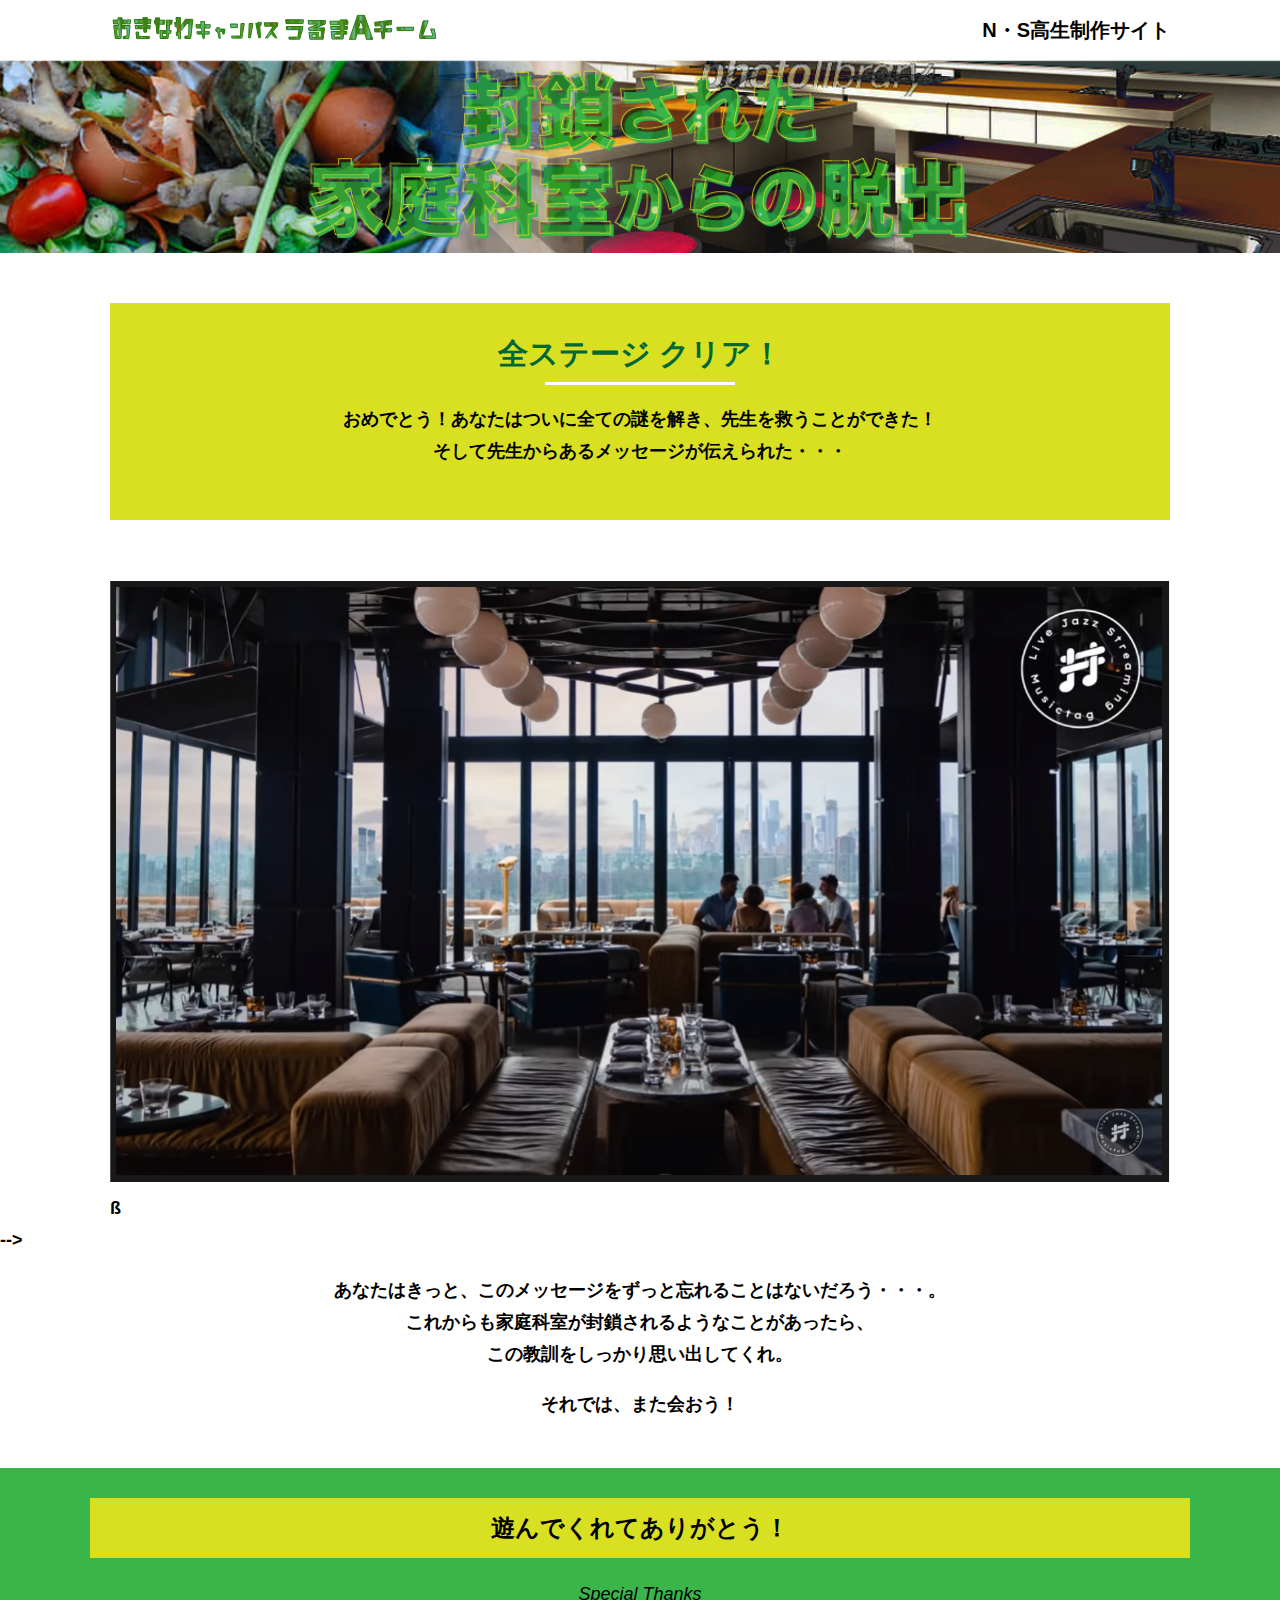
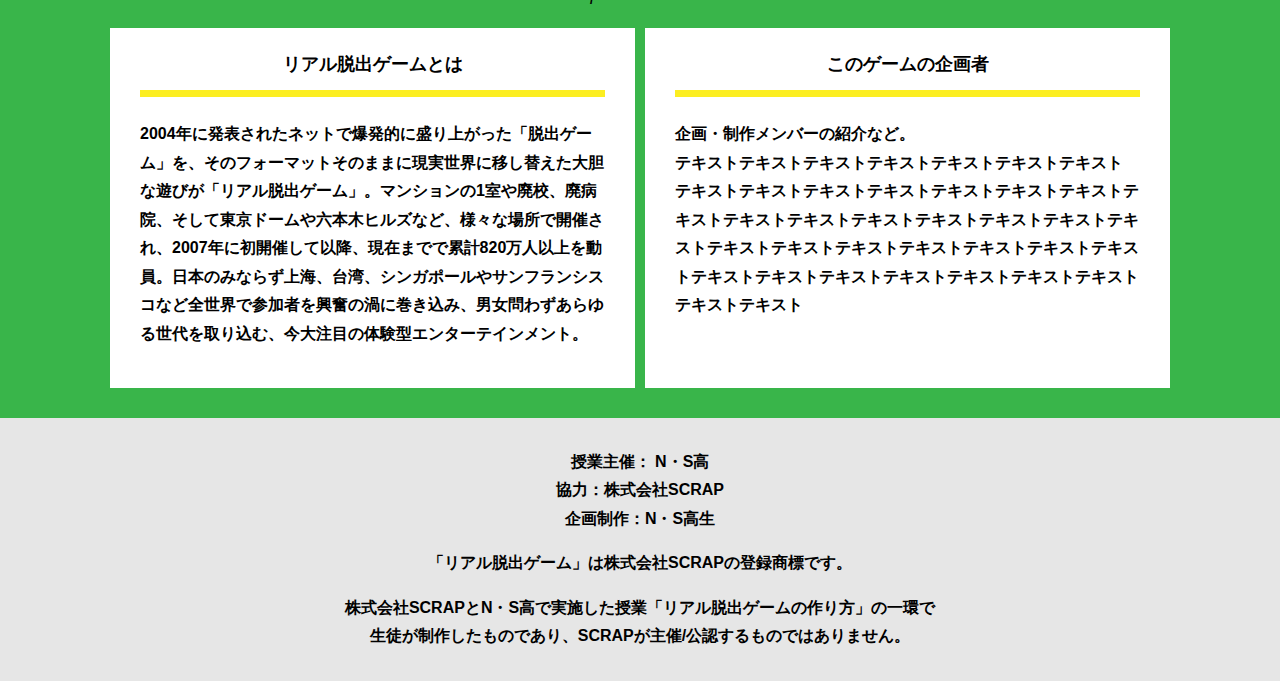
==== final.html @ edc66b6e "Add files via upload" ====
<!DOCTYPE html>
<html lang="ja">
<head>
  <meta charset="UTF-8">
  <meta http-equiv="X-UA-Compatible" content="IE=edge">
  <meta name="viewport" content="width=device-width, initial-scale=1.0">
  <title>封鎖された家庭科室からの脱出 │ Project N</title>
  <link rel="stylesheet" href="assets/css/normalize.css">
  <link rel="stylesheet" href="assets/css/style.css">
</head>
<body>
  <header class="header">
    <div class="container">
      <div class="header__logo"><img src="assets/images/logo.svg" alt="チームロゴ"></div>
      <div class="header__name">N・S高生制作サイト</div>
    </div>
  </header>
  <main class="main final-page">
    <!-- タイトルエリア　ここから -->
    <h1 class="main-title"><img src="assets/images/main-image.png" alt="封鎖された家庭科室からの脱出"></h1>
    <!-- タイトルエリア　ここまで -->
    <section class="section">
      <div class="container">
        <div class="box bg-color--subcolor">
          <h2 class="section-title--border">全ステージ クリア！</h2>
          <p class="text-center">おめでとう！あなたはついに全ての謎を解き、先生を救うことができた！<br>
            そして先生からあるメッセージが伝えられた・・・</p>
        </div>
      </div>
    </section>
    <section class="section">
      <div class="container">
          <figure class="image__container">
             <img src="assets/images/stage.png" alt="">
          </figure>

<!--  YouTube貼り付け
            <div class="youtube__container">
              <div class="youtube">
                <iframe width="560" height="315" src="https://www.youtube.com/embed/IRyJe-0Uie0?controls=0" title="YouTube video player" frameborder="0" allow="accelerometer; autoplay; clipboard-write; encrypted-media; gyroscope; picture-in-picture" allowfullscreen></iframe>
              </div>
            </div>
Youtube貼り付けここまで-->
          ß
      </div>
         -->
        <p class="text-center">あなたはきっと、このメッセージをずっと忘れることはないだろう・・・。<br>
          これからも家庭科室が封鎖されるようなことがあったら、<br>
          この教訓をしっかり思い出してくれ。</p>
        <p class="text-center">それでは、また会おう！</p>
      </div>
    </section>
    <section class="section bg-color--keycolor">
      <div class="container">
        <h2 class="section-title">遊んでくれてありがとう！</h2>
        <p class="font-eng text-center">Special Thanks</p>
        <div class="row">
          <div class="column">
            <div class="card">
              <h3 class="card__title">リアル脱出ゲームとは</h3>
              <p class="card__content">2004年に発表されたネットで爆発的に盛り上がった「脱出ゲーム」を、そのフォーマットそのままに現実世界に移し替えた大胆な遊びが「リアル脱出ゲーム」。マンションの1室や廃校、廃病院、そして東京ドームや六本木ヒルズなど、様々な場所で開催され、2007年に初開催して以降、現在までで累計820万人以上を動員。日本のみならず上海、台湾、シンガポールやサンフランシスコなど全世界で参加者を興奮の渦に巻き込み、男女問わずあらゆる世代を取り込む、今大注目の体験型エンターテインメント。</p>
            </div>
          </div>
          <div class="column">
            <div class="card">
              <h3 class="card__title">このゲームの企画者</h3>
              <p class="card__content">企画・制作メンバーの紹介など。<br>
                テキストテキストテキストテキストテキストテキストテキスト<br>
                テキストテキストテキストテキストテキストテキストテキストテキストテキストテキストテキストテキストテキストテキストテキストテキストテキストテキストテキストテキストテキストテキストテキストテキストテキストテキストテキストテキストテキストテキストテキスト</p>
            </div>
          </div>
        </div>
      </div>
    </section>
  </main>
  <footer class="footer section bg-color--gray">
    <div class="container">
        <p class="text-center">授業主催： N・S高<br>協力：株式会社SCRAP<br>企画制作：N・S高生</p>
        <p class="text-center">「リアル脱出ゲーム」は株式会社SCRAPの登録商標です。</p>
        <p class="text-center">株式会社SCRAPとN・S高で実施した授業「リアル脱出ゲームの作り方」の一環で<br>生徒が制作したものであり、SCRAPが主催/公認するものではありません。</p>
    </div>
  </footer>
</body>
</html>
---- assets/css/style.css ----
@charset "UTF-8";
/****************************
 * 共通CSSのテンプレートです。
*****************************/
*,
*::before,
*::after {
  -webkit-box-sizing: border-box;
          box-sizing: border-box;
}

html {
  font-size: 18px;
  -webkit-box-sizing: border-box;
          box-sizing: border-box;
}

body {
  overflow-x: hidden;
  font-family: "游ゴシック体", "Yu Gothic", YuGothic, "ヒラギノ角ゴ Pro", "Hiragino Kaku Gothic Pro", "メイリオ", "Meiryo", sans-serif;
  font-size: 18px;
  line-height: 1.77778;
  font-weight: bold;
  text-decoration: none;
  border: none;
  list-style: none;
  color: #000;
  margin: 0;
}

img {
  width: 100%;
}

figure {
  margin: 0;
}

figcaption {
  margin-top: 30px;
  font-size: 14px;
}

@media screen and (max-width: 767px) {
  figcaption {
    font-size: 13px;
  }
}

input[type=text] {
  font-size: 18px;
  border: none;
  padding: 25px 35px;
  display: block;
  margin: 0 auto;
  max-width: 580px;
  width: 100%;
}

::-webkit-input-placeholder {
  color: #999;
}

:-ms-input-placeholder {
  color: #999;
}

::-ms-input-placeholder {
  color: #999;
}

::placeholder {
  color: #999;
}

button {
  cursor: pointer;
  display: block;
  border: none;
  margin: 0 auto;
  background-color: #006837;
  color: #fff;
  width: 287px;
  height: 55px;
}

/*******************
* Layout
*******************/
.section {
  padding-top: 30px;
  padding-bottom: 30px;
}

.section--clear {
  /* ステージクリア画面 */
  position: fixed;
  display: none;
  /* 読み込み時に一瞬表示されるのを防ぐ */
  -webkit-box-pack: center;
      -ms-flex-pack: center;
          justify-content: center;
  -webkit-box-align: center;
      -ms-flex-align: center;
          align-items: center;
  top: 0;
  bottom: 0;
  left: 0;
  right: 0;
  z-index: 200;
}

.section--clear.isClear {
  display: -webkit-box;
  display: -ms-flexbox;
  display: flex;
}

.container {
  width: 1100px;
  padding-left: 20px;
  padding-right: 20px;
  margin: 0 auto;
}

@media screen and (max-width: 1100px) {
  .container {
    width: calc(100% - 40px);
  }
}

.row {
  display: -webkit-box;
  display: -ms-flexbox;
  display: flex;
  -ms-flex-line-pack: stretch;
      align-content: stretch;
  gap: 10px;
}

.row + .row {
  margin-top: 20px;
}

.column {
  width: 100%;
}

.card {
  background-color: #fff;
  margin-bottom: 20px;
  height: 100%;
}

.card__title {
  font-size: 18px;
  text-align: center;
  margin: 0;
  padding: 20px 30px;
  position: relative;
  cursor: pointer;
}

.card__content {
  -webkit-transition: all 0.3s;
  transition: all 0.3s;
  font-size: 16px;
  padding: 20px 30px;
  margin: 0;
  position: relative;
}

.card__content::before {
  display: block;
  content: '';
  width: calc(100% - 60px);
  height: 7px;
  background-color: #fcee21;
  position: absolute;
  top: -10px;
  left: 30px;
}

.hint-page .card {
  height: auto;
}

.hint-page .card__content {
  display: none;
  text-align: center;
}

.hint-page .card__arrow {
  position: absolute;
  top: calc(50% - 12px);
  right: 45px;
  -webkit-transform: rotate(90deg);
          transform: rotate(90deg);
  -webkit-transition: all 0.3s;
  transition: all 0.3s;
  fill: #009245;
  width: 12px;
  height: 24px;
}

.hint-page .card.is-open .card__content {
  display: block;
}

.hint-page .card.is-open .card__arrow {
  -webkit-transform: rotate(-90deg);
          transform: rotate(-90deg);
}

.box {
  padding: 35px 30px;
}

.youtube {
  position: relative;
  width: 100%;
  padding-top: 56.25%;
}

.youtube iframe {
  position: absolute;
  top: 0;
  left: 0;
  width: 100%;
  height: 100%;
}

.youtube__container {
  max-width: 800px;
  margin: 0 auto;
}

/*********************
* Color
*********************/
.bg-color--keycolor {
  background-color: #39b54a;
}

.bg-color--subcolor {
  background-color: #d9e021;
}

.bg-color--gray {
  background-color: #e6e6e6;
}

/*********************
* title
**********************/
.main-title {
  margin: 0;
}

.sub-title {
  text-align: center;
  font-size: 18px;
  line-height: 1.66667;
}

.sub-title__bg {
  background-color: #fcee21;
  padding-left: 1rem;
  padding-right: 1rem;
}

.section-title {
  font-size: 24px;
  line-height: 1.75;
  text-align: center;
  padding: 9px 20px;
  background-color: #d9e021;
  margin: 0 -20px 20px -20px;
}

.section-title__stage {
  display: inline-block;
  margin-right: 2rem;
}

.section-title--keycolorlight {
  background-color: #8cc63f;
}

.section-title--keycolorlight .section-title__stage {
  color: #fff;
}

.section-title--keycolor {
  background-color: #39b54a;
}

.section-title--story {
  width: 330px;
  margin: 0 auto 20px;
}

.section-title--border {
  position: relative;
  font-size: 30px;
  text-align: center;
  line-height: 1.06667;
  margin: 0;
  padding-bottom: 15px;
  color: #006837;
}

.section-title--border::after {
  position: absolute;
  bottom: 0;
  left: calc(50% - 95px);
  display: block;
  content: '';
  background-color: #fff;
  height: 2.6px;
  width: 190px;
}

/******************
* text
******************/
.font-eng {
  font-style: italic;
  font-weight: normal;
}

/*************************
* Button
*************************/
.btn {
  display: block;
  text-decoration: none;
  cursor: pointer;
  background-color: #006837;
  color: #fff;
  font-size: 24px;
  line-height: 1.54167;
  text-align: center;
  padding: 11.5px;
  width: calc(100% - 40px);
  max-width: 700px;
  margin: 10px auto;
  position: relative;
}

.btn:hover {
  opacity: 0.7;
}

.btn__arrow {
  position: absolute;
  top: calc(50% - 12px);
  right: 15px;
  fill: #fff;
  width: 12px;
  height: 24px;
}

/****************
* header
*****************/
.header {
  background-color: #fff;
  height: 60px;
}

.header .container {
  display: -webkit-box;
  display: -ms-flexbox;
  display: flex;
  -webkit-box-pack: justify;
      -ms-flex-pack: justify;
          justify-content: space-between;
  -webkit-box-align: center;
      -ms-flex-align: center;
          align-items: center;
  height: 100%;
}

.header__logo {
  width: 330px;
  height: 42px;
}

.header__name {
  font-size: 20px;
  line-height: 1.1;
}

.footer {
  font-size: 16px;
}

.footer p:first-child {
  margin-top: 0;
}

.footer p:last-child {
  margin-bottom: 0;
}

/********************
* main
********************/
.story__note {
  margin: 0;
}

.story__note__outer {
  width: 860px;
  display: -webkit-box;
  display: -ms-flexbox;
  display: flex;
  padding: 20px;
  margin: 20px auto;
  -webkit-box-pack: center;
      -ms-flex-pack: center;
          justify-content: center;
}

@media screen and (max-width: 940px) {
  .story__note__outer {
    width: 100%;
  }
}

.stage-column__container + .stage-column__container {
  border-top: 2px solid #fff;
}

.answer {
  font-size: 18px;
  margin-bottom: 20px;
  line-height: 80px;
  word-spacing: 20px;
}

.err-message {
  color: #c1272d;
  font-size: 18px;
  text-align: center;
}

.link-hint {
  text-align: center;
  display: block;
  margin-top: 20px;
}

.clear-message {
  background-color: #d9e021;
  padding: 30px 30px 60px;
  position: relative;
}

.clear-message__title {
  position: relative;
  display: block;
  text-align: center;
  color: #006837;
  font-size: 30px;
  padding-bottom: 10px;
  margin-bottom: 35px;
}

.clear-message__title::after {
  content: '';
  position: absolute;
  display: block;
  width: 183px;
  height: 2px;
  background-color: #fff;
  bottom: 0;
  left: calc(50% - (183px/2));
}

.clear-message__content {
  text-align: center;
}

.clear-message__btn {
  position: absolute;
  bottom: -30px;
  left: calc(50% - 144px);
  width: 288px;
  margin: 0;
}

/********************
* Utility
********************/
.text-center {
  text-align: center;
}

.text-left {
  text-align: left;
}

.text-right {
  text-align: right;
}

.hidden {
  display: none;
}
/*# sourceMappingURL=style.css.map */
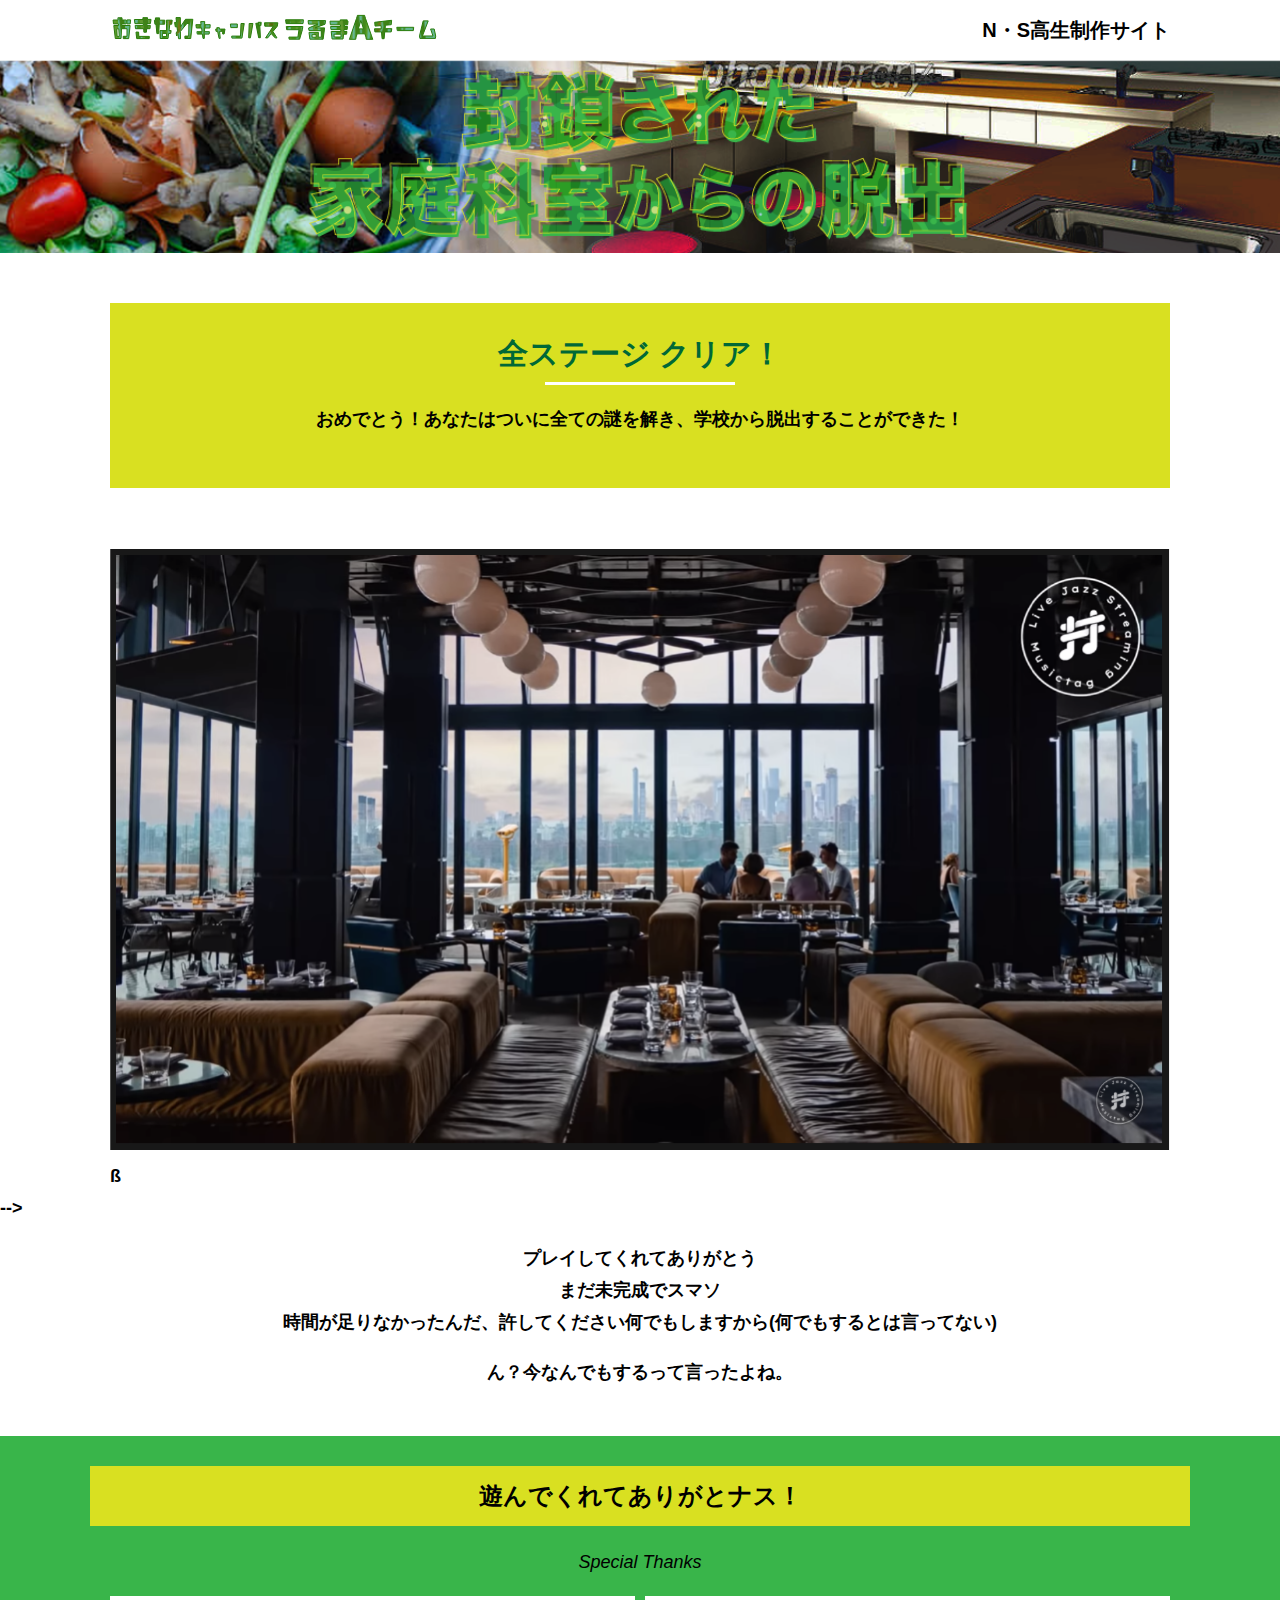
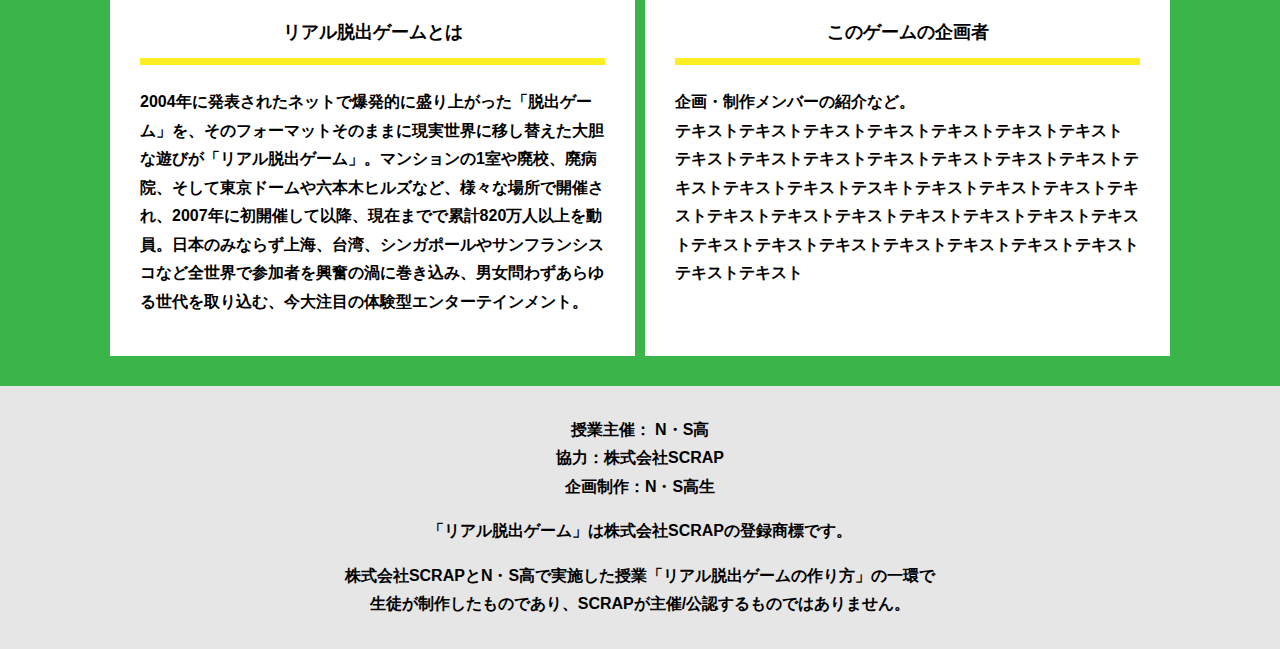
==== commit f798bd47: "Update final.html" ====
--- a/final.html
+++ b/final.html
@@ -4,7 +4,7 @@
   <meta charset="UTF-8">
   <meta http-equiv="X-UA-Compatible" content="IE=edge">
   <meta name="viewport" content="width=device-width, initial-scale=1.0">
-  <title>封鎖された家庭科室からの脱出 │ Project N</title>
+  <title>近代校舎からの脱出 │ Project N</title>
   <link rel="stylesheet" href="assets/css/normalize.css">
   <link rel="stylesheet" href="assets/css/style.css">
 </head>
@@ -23,8 +23,7 @@
       <div class="container">
         <div class="box bg-color--subcolor">
           <h2 class="section-title--border">全ステージ クリア！</h2>
-          <p class="text-center">おめでとう！あなたはついに全ての謎を解き、先生を救うことができた！<br>
-            そして先生からあるメッセージが伝えられた・・・</p>
+          <p class="text-center">おめでとう！あなたはついに全ての謎を解き、学校から脱出することができた！</p>
         </div>
       </div>
     </section>
@@ -44,15 +43,15 @@
           ß
       </div>
          -->
-        <p class="text-center">あなたはきっと、このメッセージをずっと忘れることはないだろう・・・。<br>
-          これからも家庭科室が封鎖されるようなことがあったら、<br>
-          この教訓をしっかり思い出してくれ。</p>
-        <p class="text-center">それでは、また会おう！</p>
+        <p class="text-center">プレイしてくれてありがとう<br>
+          まだ未完成でスマソ<br>
+          時間が足りなかったんだ、許してください何でもしますから(何でもするとは言ってない)</p>
+        <p class="text-center">ん？今なんでもするって言ったよね。</p>
       </div>
     </section>
     <section class="section bg-color--keycolor">
       <div class="container">
-        <h2 class="section-title">遊んでくれてありがとう！</h2>
+        <h2 class="section-title">遊んでくれてありがとナス！</h2>
         <p class="font-eng text-center">Special Thanks</p>
         <div class="row">
           <div class="column">
@@ -66,7 +65,7 @@
               <h3 class="card__title">このゲームの企画者</h3>
               <p class="card__content">企画・制作メンバーの紹介など。<br>
                 テキストテキストテキストテキストテキストテキストテキスト<br>
-                テキストテキストテキストテキストテキストテキストテキストテキストテキストテキストテキストテキストテキストテキストテキストテキストテキストテキストテキストテキストテキストテキストテキストテキストテキストテキストテキストテキストテキストテキストテキスト</p>
+                テキストテキストテキストテキストテキストテキストテキストテキストテキストテキストテスキトテキストテキストテキストテキストテキストテキストテキストテキストテキストテキストテキストテキストテキストテキストテキストテキストテキストテキストテキストテキスト</p>
             </div>
           </div>
         </div>
@@ -81,4 +80,4 @@
     </div>
   </footer>
 </body>
-</html>+</html>
--- a/assets/css/style.css
+++ b/assets/css/style.css
@@ -292,7 +292,7 @@
 }
 
 .section-title--keycolor {
-  background-color: #39b54a;
+  background-color: #f0f8ff;
 }
 
 .section-title--story {
@@ -509,4 +509,4 @@
 .hidden {
   display: none;
 }
-/*# sourceMappingURL=style.css.map */+/*# sourceMappingURL=style.css.map */
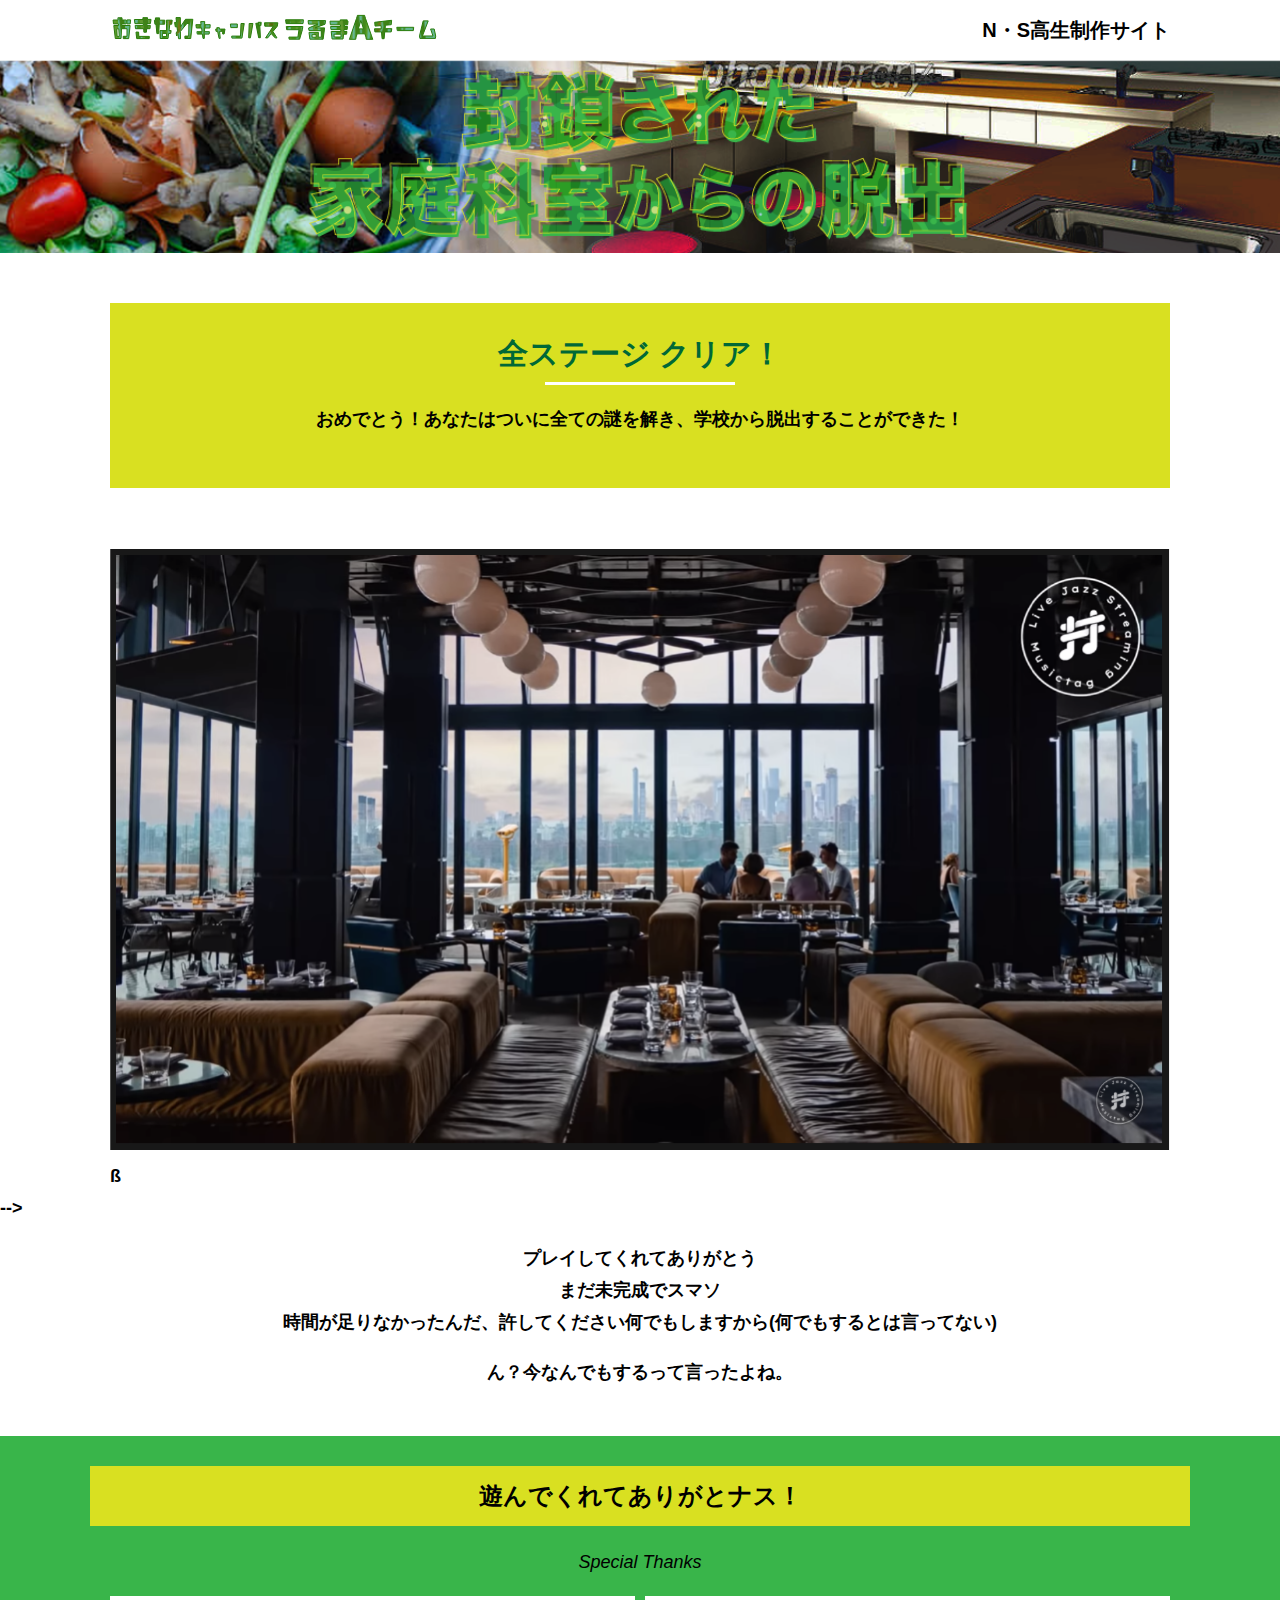
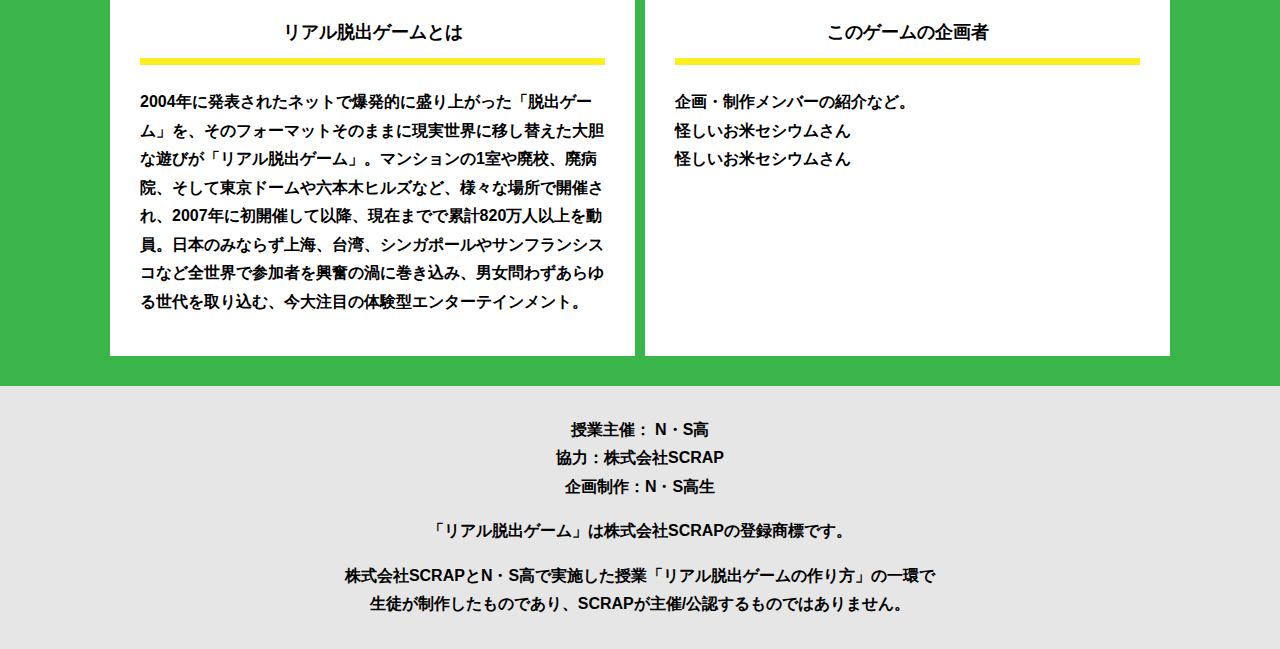
==== commit d3e55e15: "Update final.html" ====
--- a/final.html
+++ b/final.html
@@ -64,8 +64,8 @@
             <div class="card">
               <h3 class="card__title">このゲームの企画者</h3>
               <p class="card__content">企画・制作メンバーの紹介など。<br>
-                テキストテキストテキストテキストテキストテキストテキスト<br>
-                テキストテキストテキストテキストテキストテキストテキストテキストテキストテキストテスキトテキストテキストテキストテキストテキストテキストテキストテキストテキストテキストテキストテキストテキストテキストテキストテキストテキストテキストテキストテキスト</p>
+                怪しいお米セシウムさん<br>
+                怪しいお米セシウムさん</p>
             </div>
           </div>
         </div>
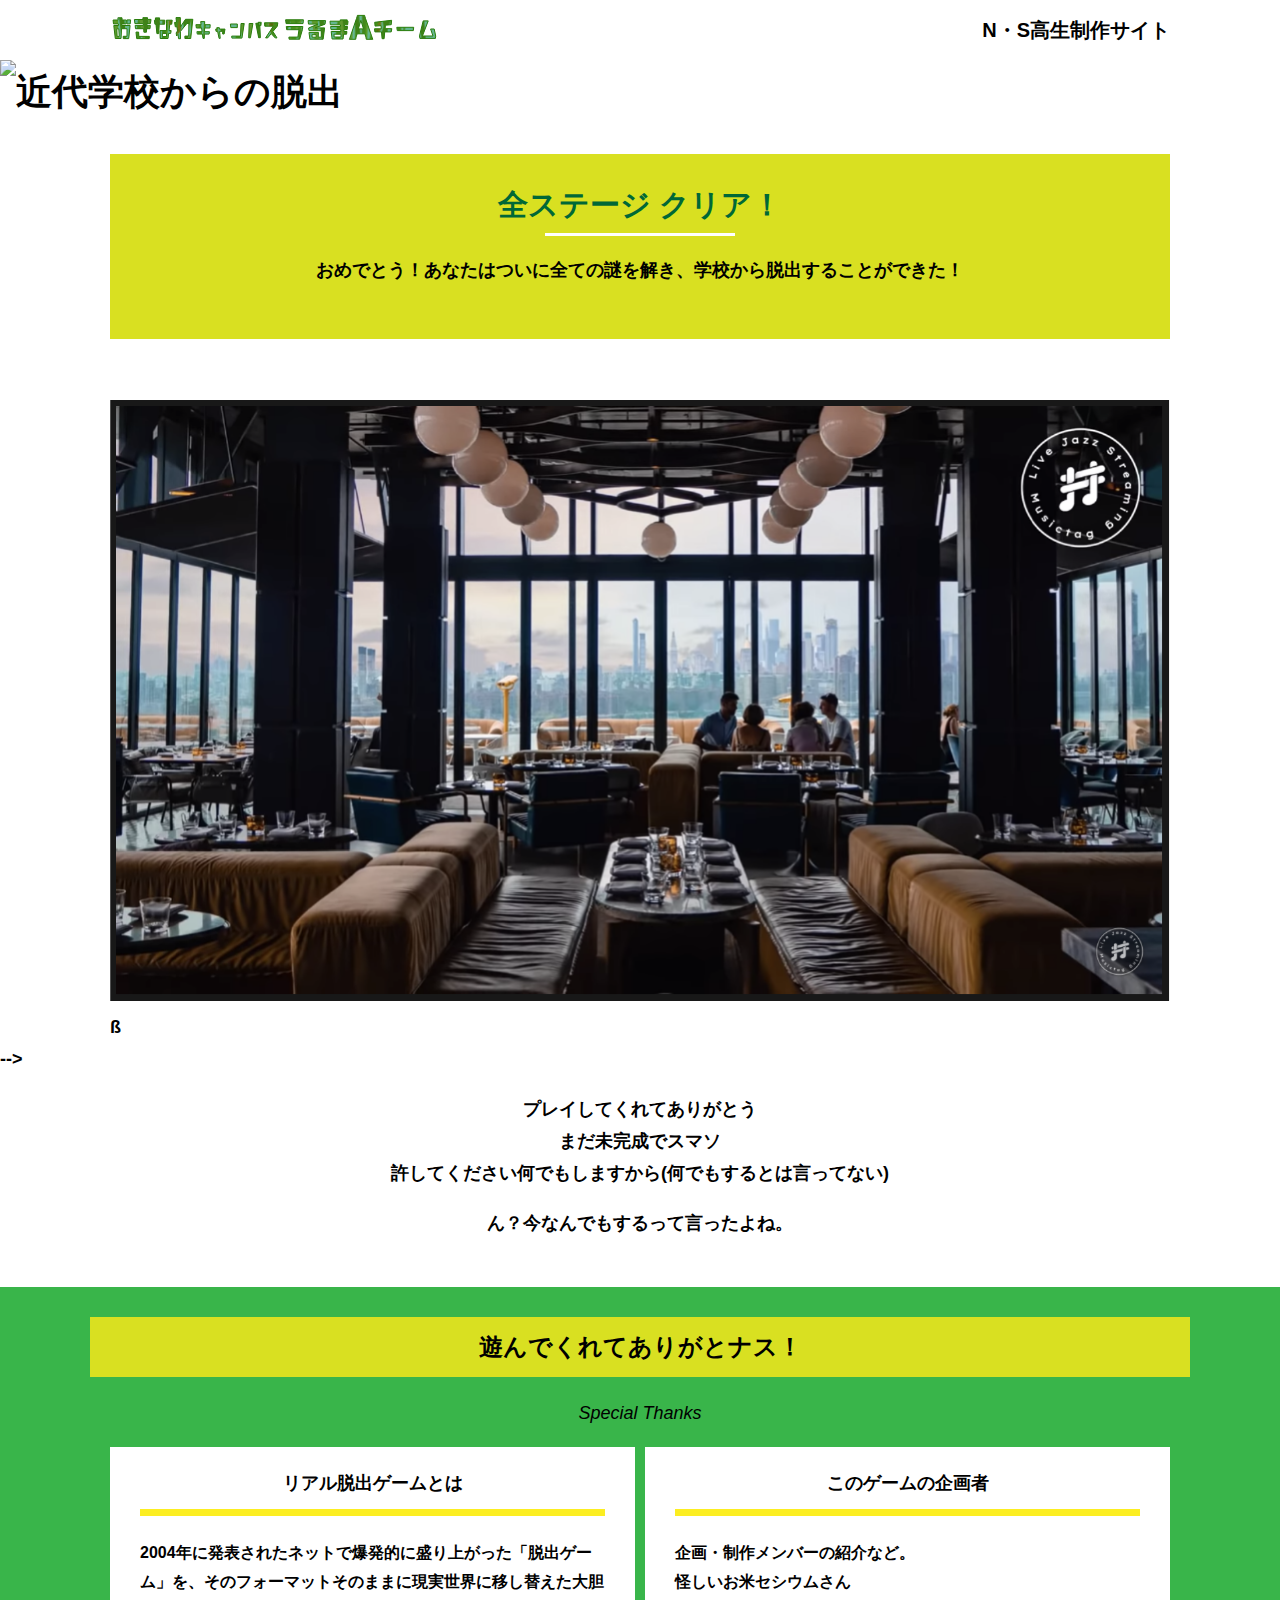
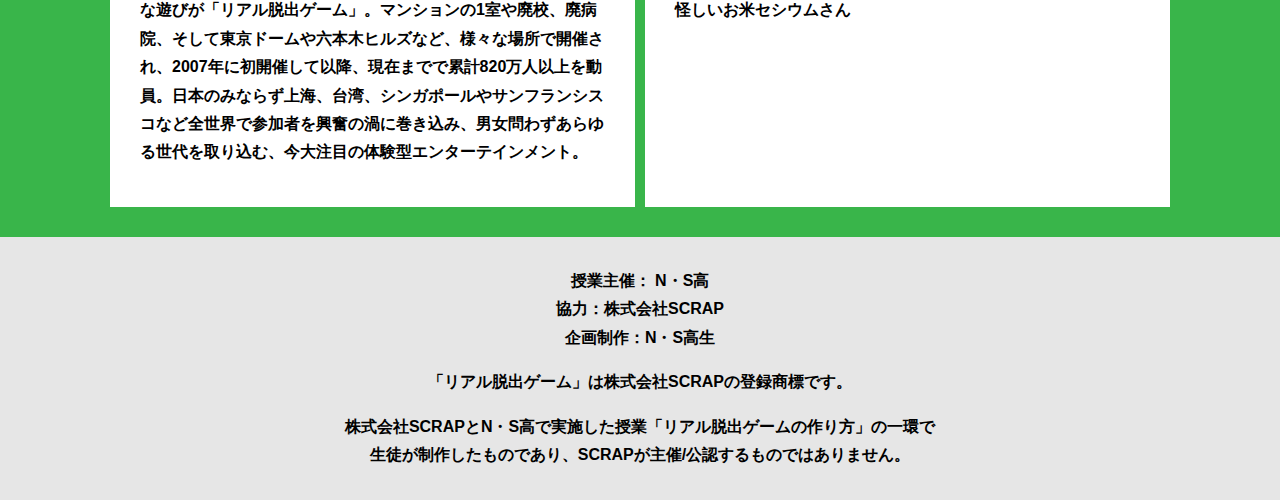
==== commit 84b8aca6: "Update final.html" ====
--- a/final.html
+++ b/final.html
@@ -17,7 +17,7 @@
   </header>
   <main class="main final-page">
     <!-- タイトルエリア　ここから -->
-    <h1 class="main-title"><img src="assets/images/main-image.png" alt="封鎖された家庭科室からの脱出"></h1>
+    <h1 class="main-title"><img src="/Users/Softcream/Downloads/プロn.png" alt="近代学校からの脱出"></h1>
     <!-- タイトルエリア　ここまで -->
     <section class="section">
       <div class="container">
@@ -45,7 +45,7 @@
          -->
         <p class="text-center">プレイしてくれてありがとう<br>
           まだ未完成でスマソ<br>
-          時間が足りなかったんだ、許してください何でもしますから(何でもするとは言ってない)</p>
+          許してください何でもしますから(何でもするとは言ってない)</p>
         <p class="text-center">ん？今なんでもするって言ったよね。</p>
       </div>
     </section>
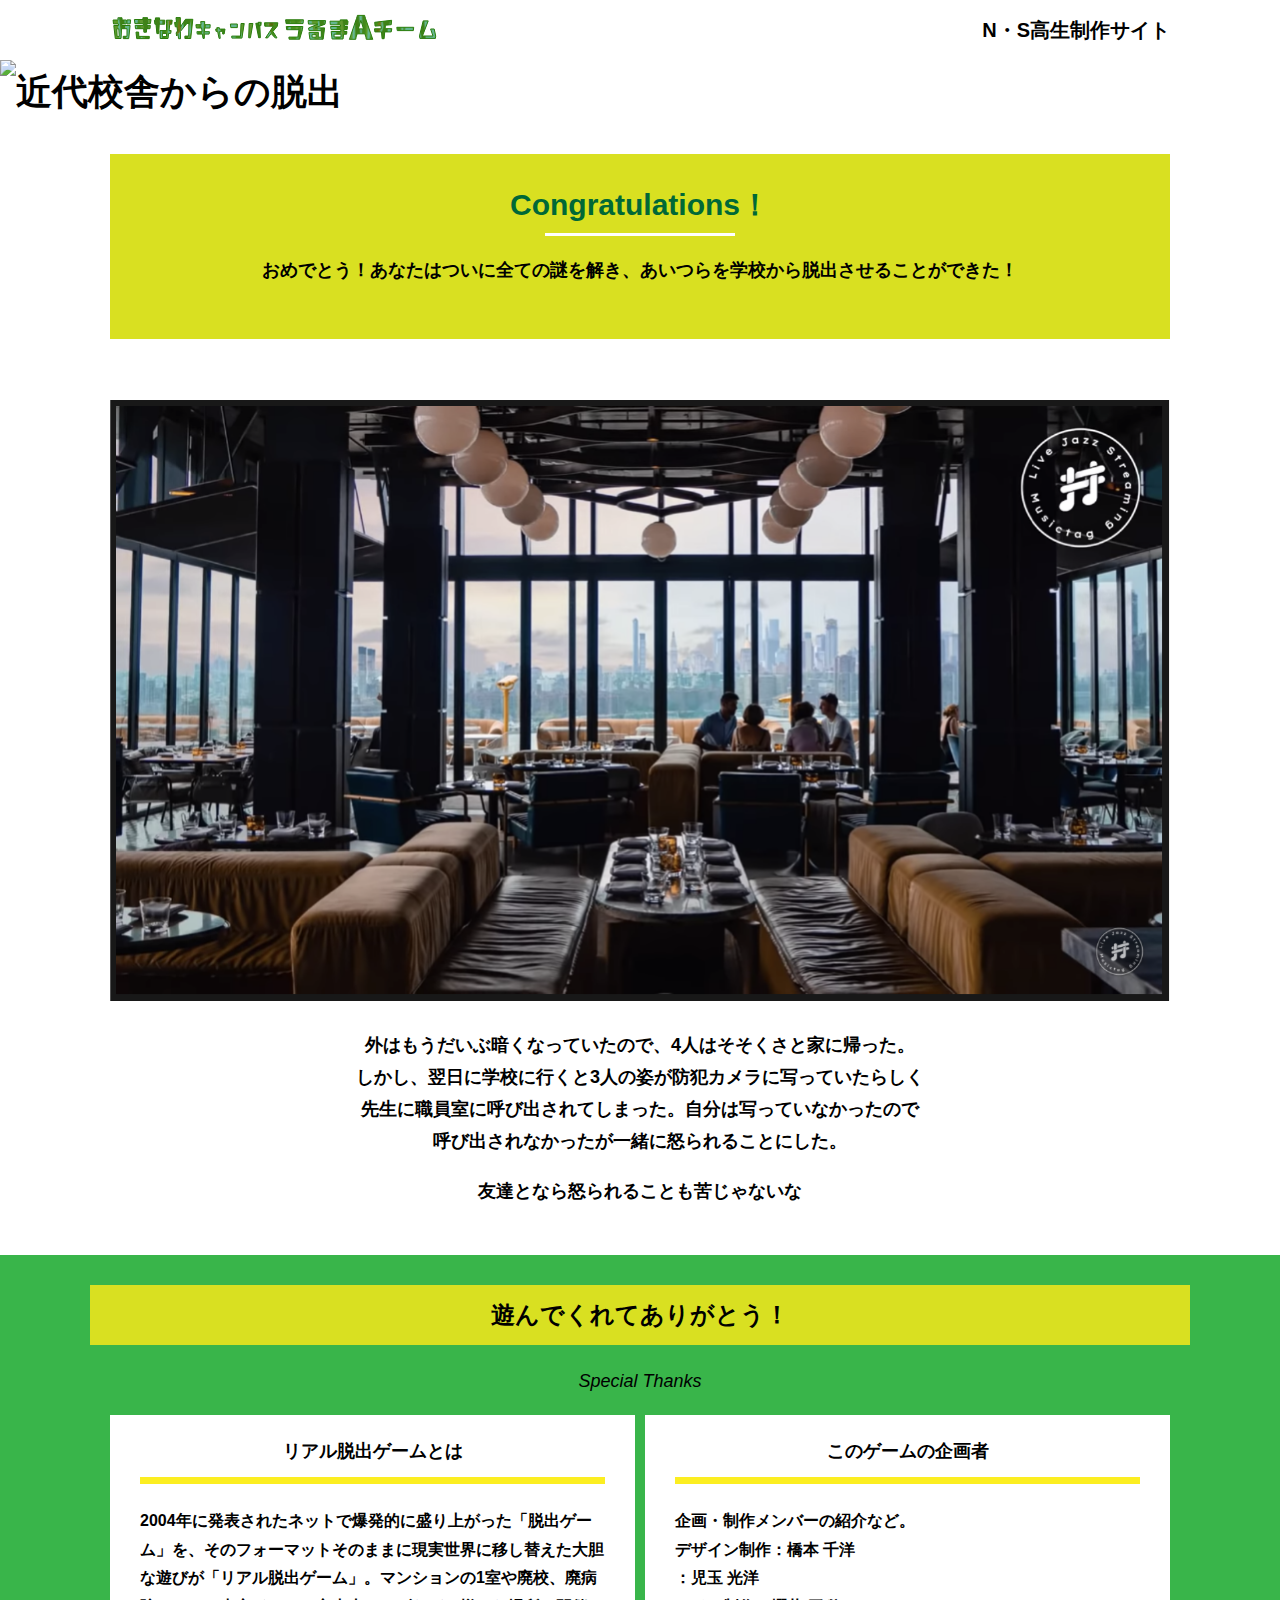
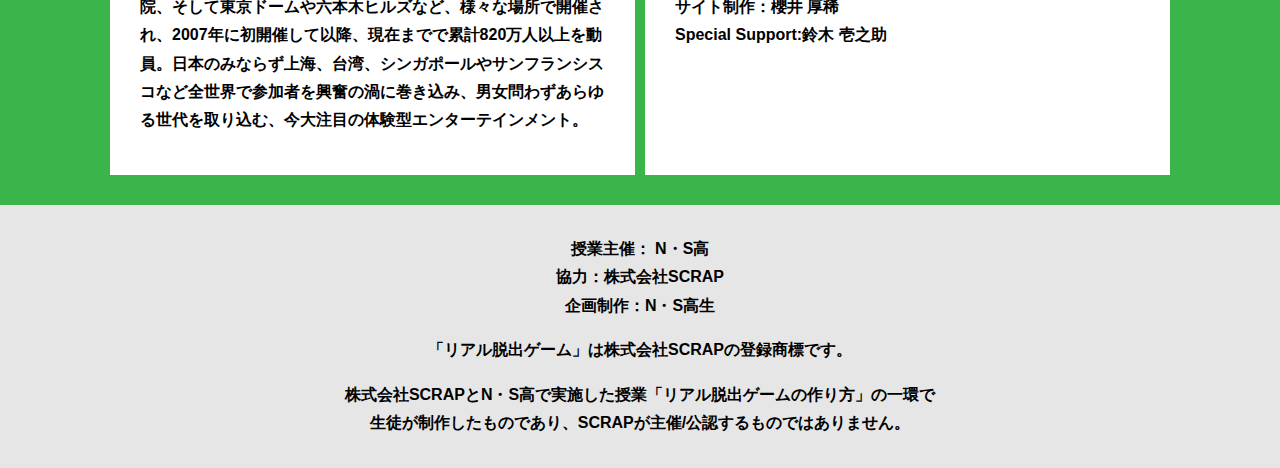
==== commit 68c2f1f3: "Update final.html" ====
--- a/final.html
+++ b/final.html
@@ -17,13 +17,13 @@
   </header>
   <main class="main final-page">
     <!-- タイトルエリア　ここから -->
-    <h1 class="main-title"><img src="/Users/Softcream/Downloads/プロn.png" alt="近代学校からの脱出"></h1>
+    <h1 class="main-title"><img src="assets/images/近代校舎からの脱出-縮小ver.png" alt="近代校舎からの脱出"></h1>
     <!-- タイトルエリア　ここまで -->
     <section class="section">
       <div class="container">
         <div class="box bg-color--subcolor">
-          <h2 class="section-title--border">全ステージ クリア！</h2>
-          <p class="text-center">おめでとう！あなたはついに全ての謎を解き、学校から脱出することができた！</p>
+          <h2 class="section-title--border">Congratulations！</h2>
+          <p class="text-center">おめでとう！あなたはついに全ての謎を解き、あいつらを学校から脱出させることができた！</p>
         </div>
       </div>
     </section>
@@ -40,18 +40,19 @@
               </div>
             </div>
 Youtube貼り付けここまで-->
-          ß
+          
       </div>
-         -->
-        <p class="text-center">プレイしてくれてありがとう<br>
-          まだ未完成でスマソ<br>
-          許してください何でもしますから(何でもするとは言ってない)</p>
-        <p class="text-center">ん？今なんでもするって言ったよね。</p>
+         
+        <p class="text-center">外はもうだいぶ暗くなっていたので、4人はそそくさと家に帰った。<br>
+          しかし、翌日に学校に行くと3人の姿が防犯カメラに写っていたらしく<br>
+          先生に職員室に呼び出されてしまった。自分は写っていなかったので<br>
+          呼び出されなかったが一緒に怒られることにした。</p>
+        <p class="text-center">友達となら怒られることも苦じゃないな</p>
       </div>
     </section>
     <section class="section bg-color--keycolor">
       <div class="container">
-        <h2 class="section-title">遊んでくれてありがとナス！</h2>
+        <h2 class="section-title">遊んでくれてありがとう！</h2>
         <p class="font-eng text-center">Special Thanks</p>
         <div class="row">
           <div class="column">
@@ -64,8 +65,10 @@
             <div class="card">
               <h3 class="card__title">このゲームの企画者</h3>
               <p class="card__content">企画・制作メンバーの紹介など。<br>
-                怪しいお米セシウムさん<br>
-                怪しいお米セシウムさん</p>
+                デザイン制作：橋本 千洋<br>
+                          ：児玉 光洋<br>
+                サイト制作：櫻井 厚稀<br>
+                Special Support:鈴木 壱之助</p>
             </div>
           </div>
         </div>
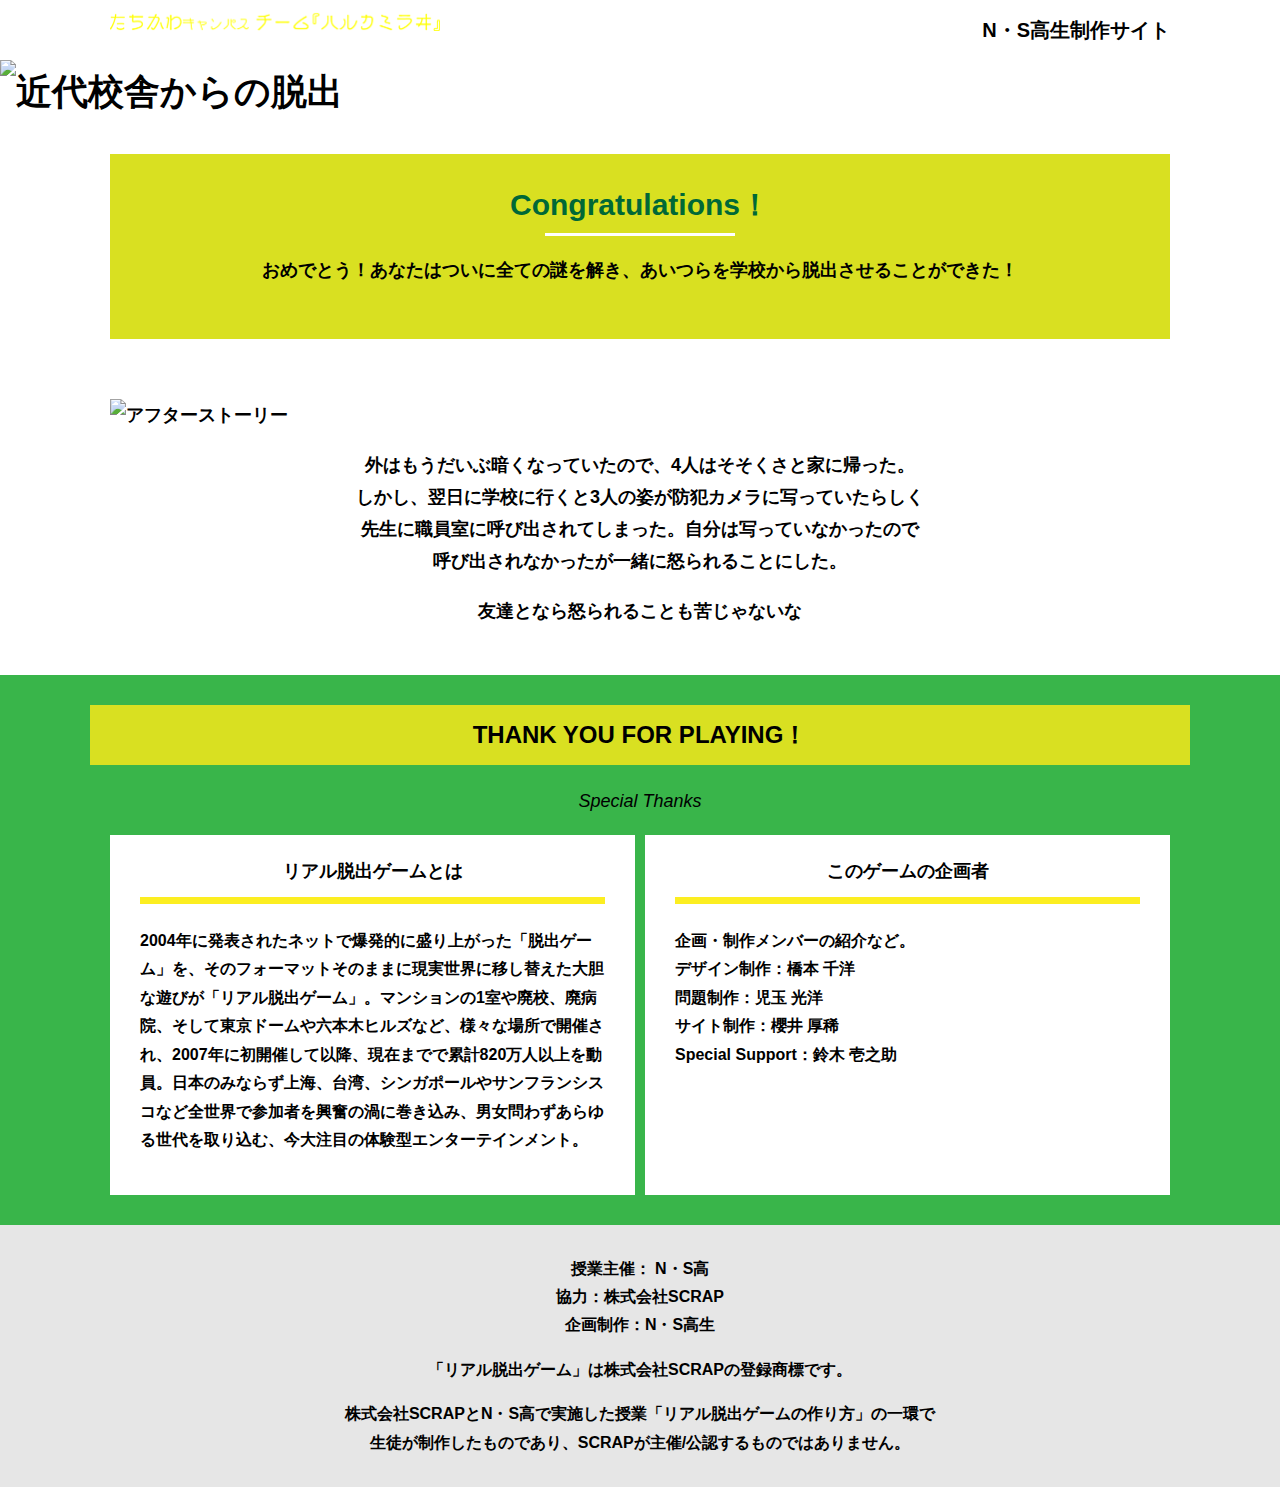
==== commit d577d841: "Update final.html" ====
--- a/final.html
+++ b/final.html
@@ -11,7 +11,7 @@
 <body>
   <header class="header">
     <div class="container">
-      <div class="header__logo"><img src="assets/images/logo.svg" alt="チームロゴ"></div>
+      <div class="header__logo"><img src="assets/images/チームロゴ3.png" alt="チームロゴ"></div>
       <div class="header__name">N・S高生制作サイト</div>
     </div>
   </header>
@@ -30,7 +30,7 @@
     <section class="section">
       <div class="container">
           <figure class="image__container">
-             <img src="assets/images/stage.png" alt="">
+             <img src="assets/images/AFTER STORY.png" alt="アフターストーリー">
           </figure>
 
 <!--  YouTube貼り付け
@@ -52,7 +52,7 @@
     </section>
     <section class="section bg-color--keycolor">
       <div class="container">
-        <h2 class="section-title">遊んでくれてありがとう！</h2>
+        <h2 class="section-title">THANK YOU FOR PLAYING！</h2>
         <p class="font-eng text-center">Special Thanks</p>
         <div class="row">
           <div class="column">
@@ -66,9 +66,9 @@
               <h3 class="card__title">このゲームの企画者</h3>
               <p class="card__content">企画・制作メンバーの紹介など。<br>
                 デザイン制作：橋本 千洋<br>
-                          ：児玉 光洋<br>
+                問題制作：児玉 光洋<br>
                 サイト制作：櫻井 厚稀<br>
-                Special Support:鈴木 壱之助</p>
+                Special Support：鈴木 壱之助</p>
             </div>
           </div>
         </div>
